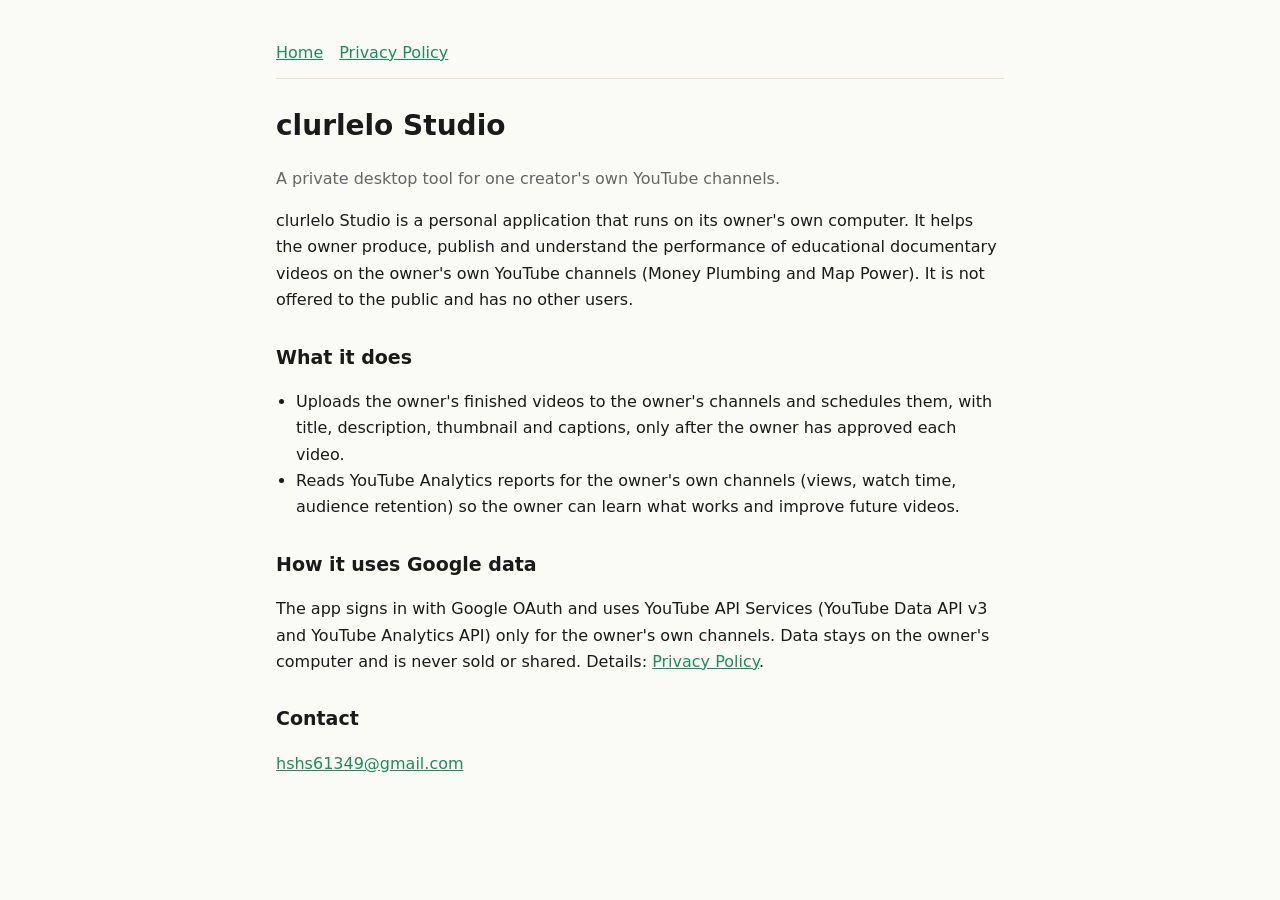
==== index.html @ c2cba614 "clurlelo Studio: homepage and privacy policy Co-Authored-By: Claude Opus 5.5 <noreply@anthropic.com>" ====
<!doctype html>
<html lang="en"><head><meta charset="utf-8"><meta name="viewport" content="width=device-width,initial-scale=1">
<title>clurlelo Studio</title><link rel="stylesheet" href="style.css"></head>
<body><main>
<nav><a href="./">Home</a><a href="privacy.html">Privacy Policy</a></nav>
<h1>clurlelo Studio</h1>
<p class="muted">A private desktop tool for one creator's own YouTube channels.</p>
<p>clurlelo Studio is a personal application that runs on its owner's own computer. It helps the owner produce,
publish and understand the performance of educational documentary videos on the owner's own YouTube channels
(Money Plumbing and Map Power). It is not offered to the public and has no other users.</p>
<h2>What it does</h2>
<ul>
<li>Uploads the owner's finished videos to the owner's channels and schedules them, with title, description,
thumbnail and captions, only after the owner has approved each video.</li>
<li>Reads YouTube Analytics reports for the owner's own channels (views, watch time, audience retention) so the
owner can learn what works and improve future videos.</li>
</ul>
<h2>How it uses Google data</h2>
<p>The app signs in with Google OAuth and uses YouTube API Services (YouTube Data API v3 and YouTube Analytics
API) only for the owner's own channels. Data stays on the owner's computer and is never sold or shared. Details:
<a href="privacy.html">Privacy Policy</a>.</p>
<h2>Contact</h2>
<p><a href="mailto:hshs61349@gmail.com">hshs61349@gmail.com</a></p>
</main></body></html>
---- style.css ----
:root{--bg:#FAFAF7;--ink:#1A1A1A;--muted:#666;--line:#E4E0D6;--accent:#1E8C5A}
@media (prefers-color-scheme:dark){:root{--bg:#141414;--ink:#EDEDED;--muted:#A0A0A0;--line:#2A2A2A;--accent:#3CC98A}}
*{box-sizing:border-box}body{margin:0;background:var(--bg);color:var(--ink);font:16px/1.65 system-ui,-apple-system,"Segoe UI",sans-serif}
main{max-width:760px;margin:0 auto;padding:40px 16px 64px}h1{font-size:28px;margin:0 0 4px}h2{font-size:19px;margin-top:28px}
.muted{color:var(--muted)}a{color:var(--accent)}nav{border-bottom:1px solid var(--line);padding-bottom:12px;margin-bottom:24px}
nav a{margin-right:16px}ul{padding-left:20px}
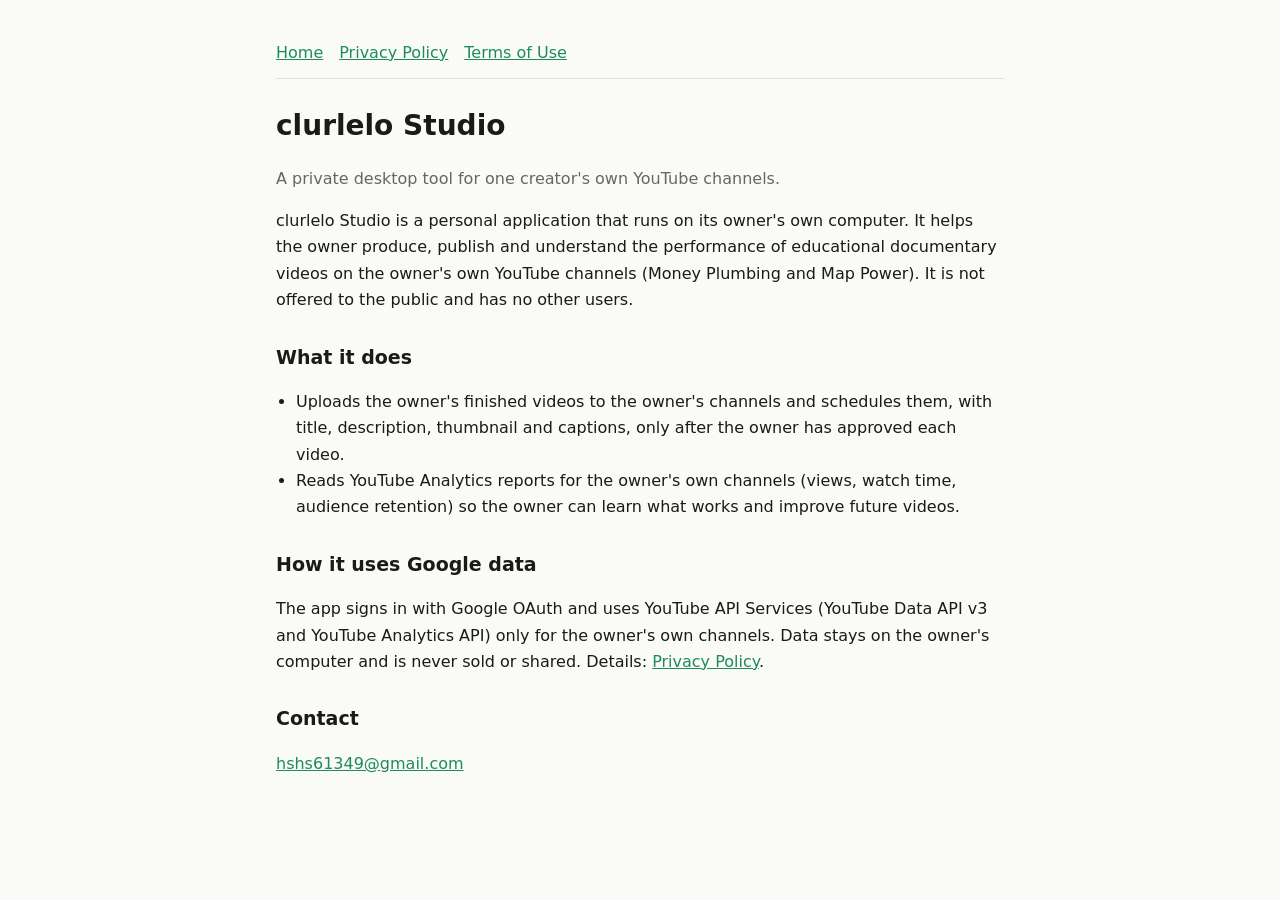
==== commit 5f7f3967: "Add Terms of Use page and link it from every page Co-Authored-By: Claude Opus 5.5 <noreply@anthropic" ====
--- a/index.html
+++ b/index.html
@@ -2,7 +2,7 @@
 <html lang="en"><head><meta charset="utf-8"><meta name="viewport" content="width=device-width,initial-scale=1">
 <title>clurlelo Studio</title><link rel="stylesheet" href="style.css"></head>
 <body><main>
-<nav><a href="./">Home</a><a href="privacy.html">Privacy Policy</a></nav>
+<nav><a href="./">Home</a><a href="privacy.html">Privacy Policy</a><a href="terms.html">Terms of Use</a></nav>
 <h1>clurlelo Studio</h1>
 <p class="muted">A private desktop tool for one creator's own YouTube channels.</p>
 <p>clurlelo Studio is a personal application that runs on its owner's own computer. It helps the owner produce,
